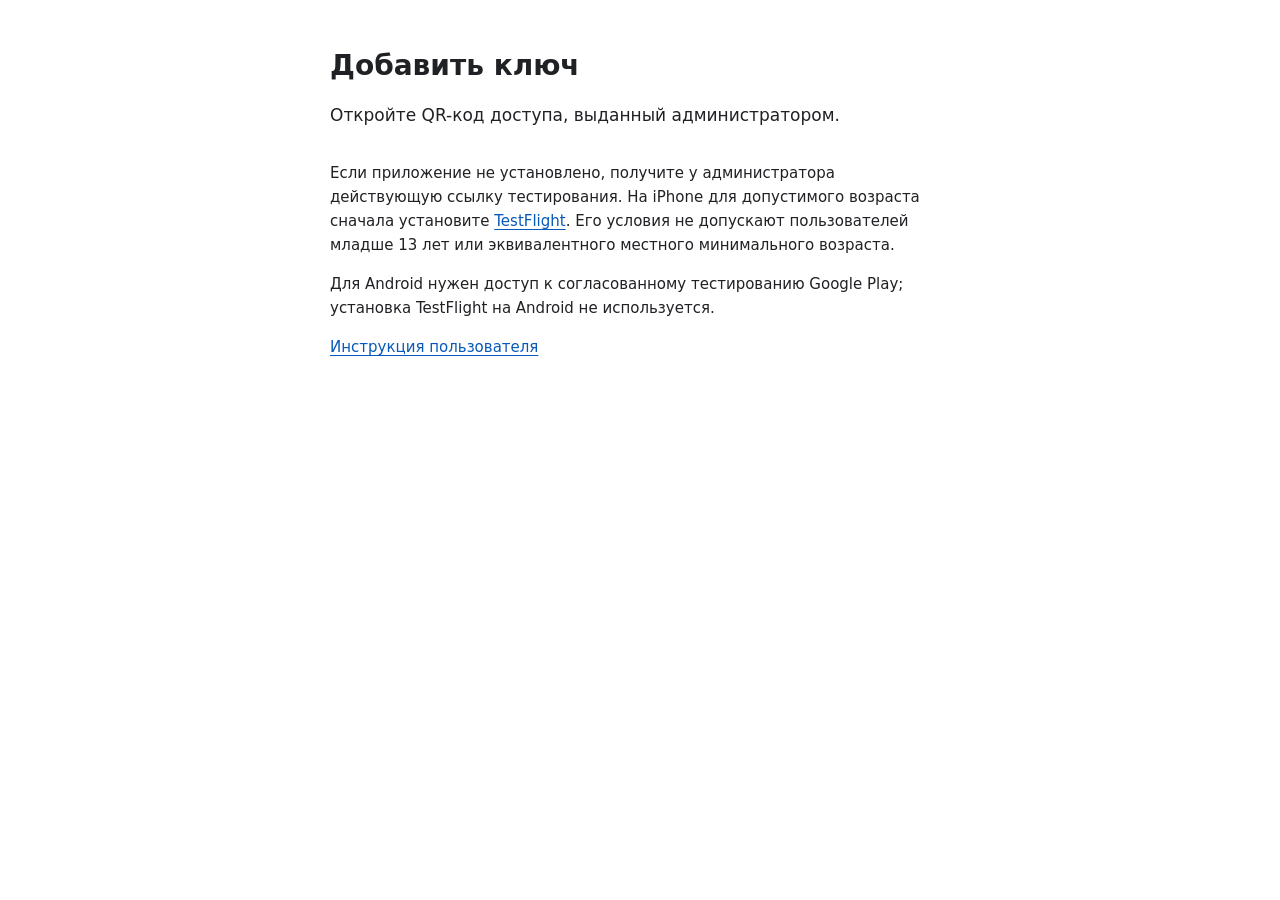
==== activate/index.html @ 04a185ef "Локальный переход QR в приложение и Apple association" ====
<!doctype html>
<html lang="ru">
<head>
  <meta charset="utf-8">
  <meta name="viewport" content="width=device-width, initial-scale=1">
  <meta name="referrer" content="no-referrer">
  <meta http-equiv="Content-Security-Policy" content="default-src 'none'; script-src 'unsafe-inline'; style-src 'unsafe-inline'; connect-src 'none'; img-src 'none'; base-uri 'none'; form-action 'none'">
  <title>Добавить ключ — Австрия Ключ</title>
  <style>
    body { margin: 0; background: #fff; color: #202124; font: 17px/1.6 system-ui, sans-serif; }
    main { max-width: 620px; margin: 48px auto; padding: 0 24px; }
    h1 { font-size: 28px; line-height: 1.25; }
    p { overflow-wrap: anywhere; }
    button { min-height: 48px; max-width: 100%; padding: 12px 24px; background: #166438; color: #fff; border: 0; border-radius: 6px; font: inherit; cursor: pointer; }
    button:focus-visible { outline: 3px solid #166438; outline-offset: 4px; }
    a { color: #0759b9; text-underline-offset: 3px; }
    .secondary { margin-top: 32px; font-size: 15px; }
    [hidden] { display: none; }
  </style>
</head>
<body>
  <main>
    <h1>Добавить ключ</h1>
    <p id="status">Откройте QR-код доступа, выданный администратором.</p>
    <button id="open" type="button" hidden>Открыть приложение</button>
    <p id="notice" hidden>Ключ будет импортирован установленным приложением на этом телефоне. Первая активация выполняется только рядом с калиткой через Bluetooth. Эта страница не активирует доступ на сервере.</p>
    <section class="secondary">
      <p>Если приложение не установлено, получите у администратора действующую ссылку тестирования. На iPhone для допустимого возраста сначала установите <a href="https://apps.apple.com/ru/app/testflight/id899247664" rel="noreferrer">TestFlight</a>. Его условия не допускают пользователей младше 13 лет или эквивалентного местного минимального возраста.</p>
      <p>Для Android нужен доступ к согласованному тестированию Google Play; установка TestFlight на Android не используется.</p>
      <p><a href="/help.html" rel="noreferrer">Инструкция пользователя</a></p>
    </section>
    <noscript><p>Для передачи ключа приложению включите JavaScript или импортируйте исходный QR/JSON внутри приложения.</p></noscript>
  </main>
  <script>
    (() => {
      'use strict';
      const hash = location.hash;
      const canonicalPage = location.protocol === 'https:' && location.host === 'austria-key.github.io' && location.pathname === '/activate/' && location.search === '';
      history.replaceState(null, '', '/activate/');
      const status = document.getElementById('status');
      const button = document.getElementById('open');
      const notice = document.getElementById('notice');
      if (!hash) return;
      try {
        if (!canonicalPage || !/^#key=[A-Za-z0-9_-]+$/.test(hash) || hash.length > 12288) throw new Error();
        const payload = hash.slice(5);
        const raw = atob(payload.replace(/-/g, '+').replace(/_/g, '/') + '='.repeat((4 - payload.length % 4) % 4));
        if (raw.length > 8192 || btoa(raw).replace(/\+/g, '-').replace(/\//g, '_').replace(/=/g, '') !== payload) throw new Error();
        const key = JSON.parse(new TextDecoder('utf-8', {fatal: true}).decode(Uint8Array.from(raw, value => value.charCodeAt(0))));
        if (key.v !== 1 || key.type !== 'austria-key' || typeof key.key_id !== 'string' || !/^[a-f0-9]{32}$/.test(key.key_id)
            || typeof key.gate_id !== 'string' || !/^[a-z0-9][a-z0-9_-]{0,63}$/.test(key.gate_id)
            || typeof key.apartment !== 'string' || !/^[0-9]{1,5}(?:\/[0-9]{1,5})?$/.test(key.apartment)
            || typeof key.activation_code !== 'string' || !/^[A-Za-z0-9_-]{43}$/.test(key.activation_code)
            || typeof key.gate_public_key !== 'string' || !/^[A-Za-z0-9+/]{87}=$/.test(key.gate_public_key)) throw new Error();
        const code = atob(key.activation_code.replace(/-/g, '+').replace(/_/g, '/') + '=');
        const publicKey = atob(key.gate_public_key);
        if (code.length !== 32 || publicKey.length !== 65 || publicKey.charCodeAt(0) !== 4
            || btoa(publicKey) !== key.gate_public_key
            || btoa(code).replace(/\+/g, '-').replace(/\//g, '_').replace(/=/g, '') !== key.activation_code) throw new Error();
        status.textContent = 'Ключ доступа получен. Откройте приложение, чтобы сохранить его.';
        button.hidden = false;
        notice.hidden = false;
        button.addEventListener('click', () => location.assign('austriakey://import#key=' + payload));
      } catch (_) {
        status.textContent = 'Ссылка доступа повреждена или не поддерживается. Получите новый QR-код у администратора.';
      }
    })();
  </script>
</body>
</html>
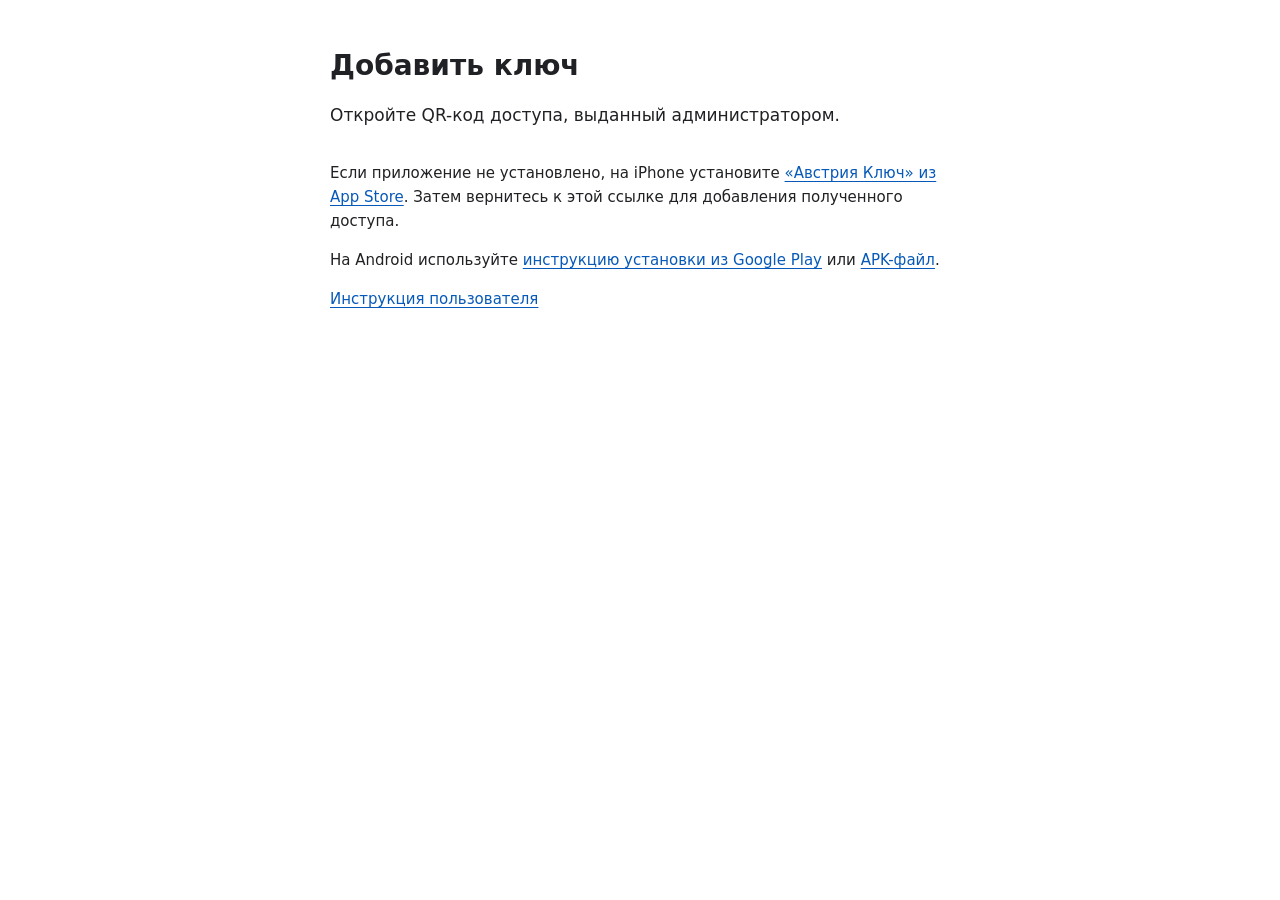
==== commit 24679be9: "Перевести инструкции установки iOS с TestFlight на App Store" ====
--- a/activate/index.html
+++ b/activate/index.html
@@ -23,25 +23,31 @@
     <h1>Добавить ключ</h1>
     <p id="status">Откройте QR-код доступа, выданный администратором.</p>
     <button id="open" type="button" hidden>Открыть приложение</button>
-    <p id="notice" hidden>Ключ будет импортирован установленным приложением на этом телефоне. Первая активация выполняется только рядом с калиткой через Bluetooth. Эта страница не активирует доступ на сервере.</p>
+    <p id="notice" hidden>Если система не открыла импорт сама, откройте приложение и сканируйте исходный QR-код внутри него либо выберите изображение с QR или JSON-файл. Кнопка только запускает приложение и не передаёт ключ. Первая активация выполняется рядом с калиткой через Bluetooth; эта страница не активирует доступ на сервере.</p>
     <section class="secondary">
-      <p>Если приложение не установлено, получите у администратора действующую ссылку тестирования. На iPhone для допустимого возраста сначала установите <a href="https://apps.apple.com/ru/app/testflight/id899247664" rel="noreferrer">TestFlight</a>. Его условия не допускают пользователей младше 13 лет или эквивалентного местного минимального возраста.</p>
-      <p>Для Android нужен доступ к согласованному тестированию Google Play; установка TestFlight на Android не используется.</p>
+      <p>Если приложение не установлено, на iPhone установите <a href="https://apps.apple.com/ru/app/id6819685293" target="_blank" rel="noopener noreferrer">«Австрия Ключ» из App Store</a>. Затем вернитесь к этой ссылке для добавления полученного доступа.</p>
+      <p>На Android используйте <a href="../testing/android.html" target="_blank" rel="noopener noreferrer">инструкцию установки из Google Play</a> или <a href="../downloads/index.html" target="_blank" rel="noopener noreferrer">APK-файл</a>.</p>
       <p><a href="/help.html" rel="noreferrer">Инструкция пользователя</a></p>
     </section>
-    <noscript><p>Для передачи ключа приложению включите JavaScript или импортируйте исходный QR/JSON внутри приложения.</p></noscript>
+    <noscript><p>Откройте установленное приложение и импортируйте исходный QR, изображение или JSON внутри него.</p></noscript>
   </main>
   <script>
     (() => {
       'use strict';
-      const hash = location.hash;
-      const canonicalPage = location.protocol === 'https:' && location.host === 'austria-key.github.io' && location.pathname === '/activate/' && location.search === '';
-      history.replaceState(null, '', '/activate/');
       const status = document.getElementById('status');
       const button = document.getElementById('open');
       const notice = document.getElementById('notice');
-      if (!hash) return;
-      try {
+      let ready = false;
+      function importLink() {
+        const hash = location.hash;
+        const canonicalPage = location.protocol === 'https:' && location.host === 'austria-key.github.io' && location.pathname === '/activate/' && location.search === '';
+        history.replaceState(null, '', '/activate/');
+        ready = false;
+        button.hidden = true;
+        notice.hidden = true;
+        status.textContent = 'Откройте QR-код доступа, выданный администратором.';
+        if (!hash) return;
+        try {
         if (!canonicalPage || !/^#key=[A-Za-z0-9_-]+$/.test(hash) || hash.length > 12288) throw new Error();
         const payload = hash.slice(5);
         const raw = atob(payload.replace(/-/g, '+').replace(/_/g, '/') + '='.repeat((4 - payload.length % 4) % 4));
@@ -57,13 +63,19 @@
         if (code.length !== 32 || publicKey.length !== 65 || publicKey.charCodeAt(0) !== 4
             || btoa(publicKey) !== key.gate_public_key
             || btoa(code).replace(/\+/g, '-').replace(/\//g, '_').replace(/=/g, '') !== key.activation_code) throw new Error();
-        status.textContent = 'Ключ доступа получен. Откройте приложение, чтобы сохранить его.';
+        status.textContent = 'Откройте приложение и сканируйте QR-код внутри него.';
+        ready = true;
         button.hidden = false;
         notice.hidden = false;
-        button.addEventListener('click', () => location.assign('austriakey://import#key=' + payload));
-      } catch (_) {
-        status.textContent = 'Ссылка доступа повреждена или не поддерживается. Получите новый QR-код у администратора.';
+        } catch (_) {
+          status.textContent = 'Ссылка доступа повреждена или не поддерживается. Получите новый QR-код у администратора.';
+        }
       }
+      button.addEventListener('click', () => {
+        if (ready) location.assign('austriakey://home');
+      });
+      addEventListener('hashchange', importLink);
+      importLink();
     })();
   </script>
 </body>
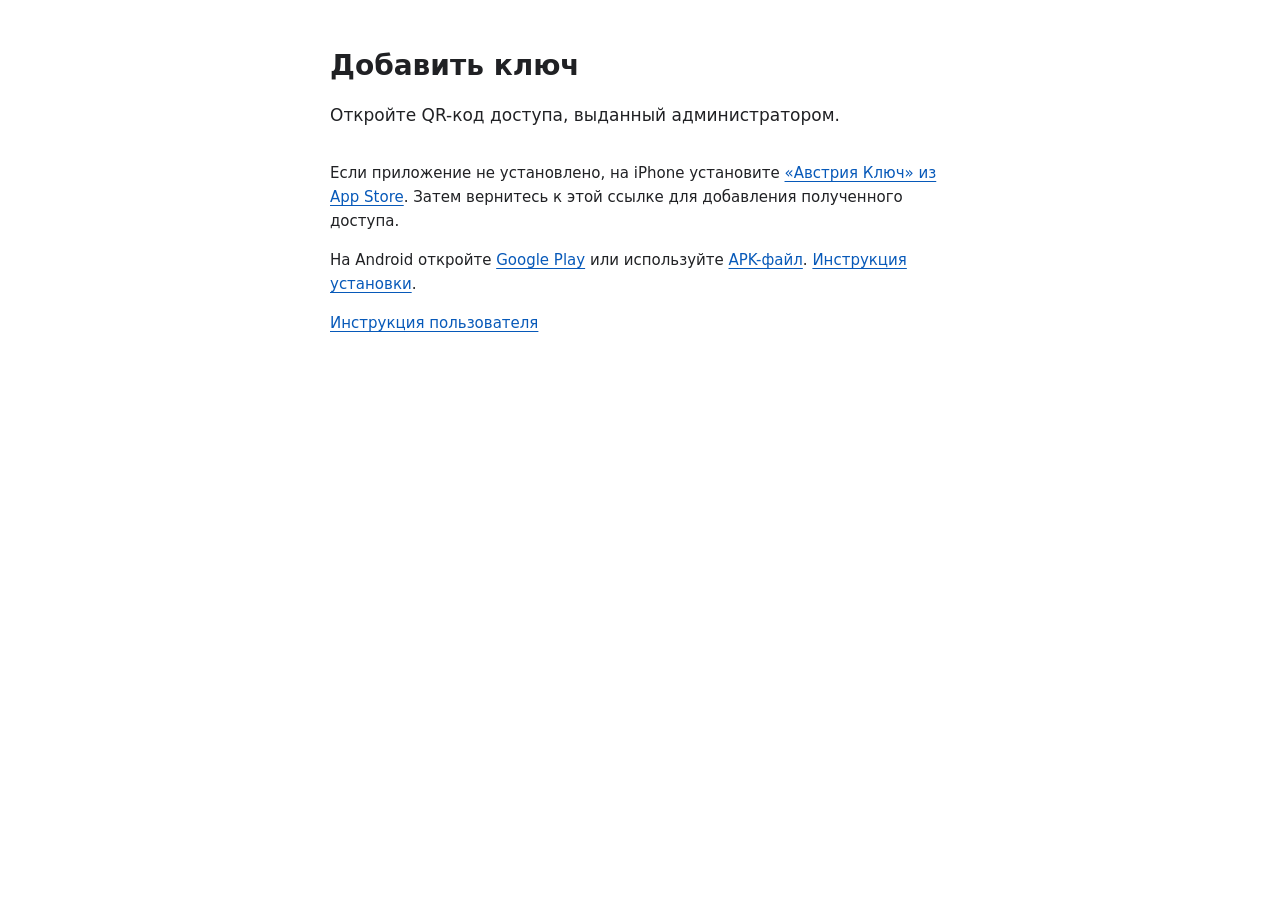
==== commit dfde9085: "Document Google Play production installation and preserve APK fallback" ====
--- a/activate/index.html
+++ b/activate/index.html
@@ -26,7 +26,7 @@
     <p id="notice" hidden>Если система не открыла импорт сама, откройте приложение и сканируйте исходный QR-код внутри него либо выберите изображение с QR или JSON-файл. Кнопка только запускает приложение и не передаёт ключ. Первая активация выполняется рядом с калиткой через Bluetooth; эта страница не активирует доступ на сервере.</p>
     <section class="secondary">
       <p>Если приложение не установлено, на iPhone установите <a href="https://apps.apple.com/ru/app/id6819685293" target="_blank" rel="noopener noreferrer">«Австрия Ключ» из App Store</a>. Затем вернитесь к этой ссылке для добавления полученного доступа.</p>
-      <p>На Android используйте <a href="../testing/android.html" target="_blank" rel="noopener noreferrer">инструкцию установки из Google Play</a> или <a href="../downloads/index.html" target="_blank" rel="noopener noreferrer">APK-файл</a>.</p>
+      <p>На Android откройте <a href="https://play.google.com/store/apps/details?id=ru.austria.key" target="_blank" rel="noopener noreferrer">Google Play</a> или используйте <a href="../downloads/index.html" target="_blank" rel="noopener noreferrer">APK-файл</a>. <a href="../testing/android.html" target="_blank" rel="noopener noreferrer">Инструкция установки</a>.</p>
       <p><a href="/help.html" rel="noreferrer">Инструкция пользователя</a></p>
     </section>
     <noscript><p>Откройте установленное приложение и импортируйте исходный QR, изображение или JSON внутри него.</p></noscript>
